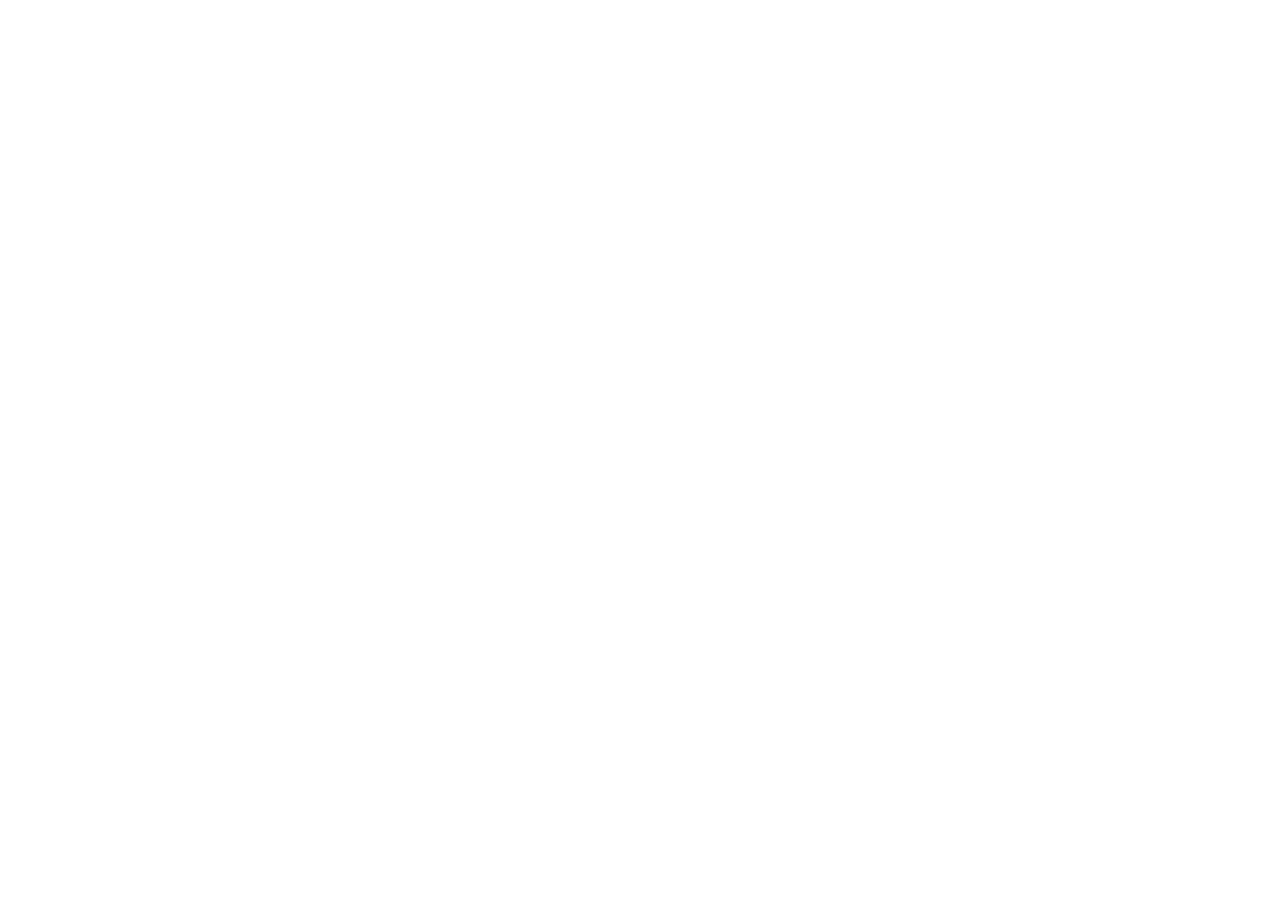
==== d3.htm @ ead3ebbf "First test with D3js" ====
<!DOCTYPE html>
<html>
	<head>
		<meta charset="utf-8">
		<title>d3js</title>
		<script src="http://d3js.org/d3.v3.min.js" charset="utf-8"></script>
		<link rel="Stylesheet" href="./src/styles/style.css">
	</head>
	<body>
		<svg class="chart"></svg>
		<script>
			var width = 420, 
				barHeight = 20;

			var x = d3.scale.linear()
				.range([0, width]);

			var chart = d3.select('.chart')
				.attr('width', width);

			d3.tsv('./data/data.tsv', type, function(error, data) {
				x.domain([0, d3.max(data, function(d) { return d.value; })]);

				chart.attr('height', barHeight * data.length);

				var bar = chart.selectAll('g')
					.data(data)
					.enter().append('g')
					.attr('transform', function(d, i) { return 'translate(0, ' + i * barHeight + ')'; });

				bar.append('rect')
					.attr('width', function(d) { return x(d.value); })
					.attr('height', barHeight - 1);
				
				bar.append('text')
					.attr('x', function(d) { return x(d.value) - 3; })
					.attr('y', barHeight / 2)
					.attr('dy', '.35em')
					.text(function(d) { return d.value; });
			});
			
			function type(d) {
				d.value = +d.value;
				return d;
			}
		</script>
	</body>
</html>
---- src/styles/style.css ----
.chart rect {
	fill: #00f;
}

.chart text {
	fill: #fff;
	font: 10px sans-serif;
	text-anchor: end;
}
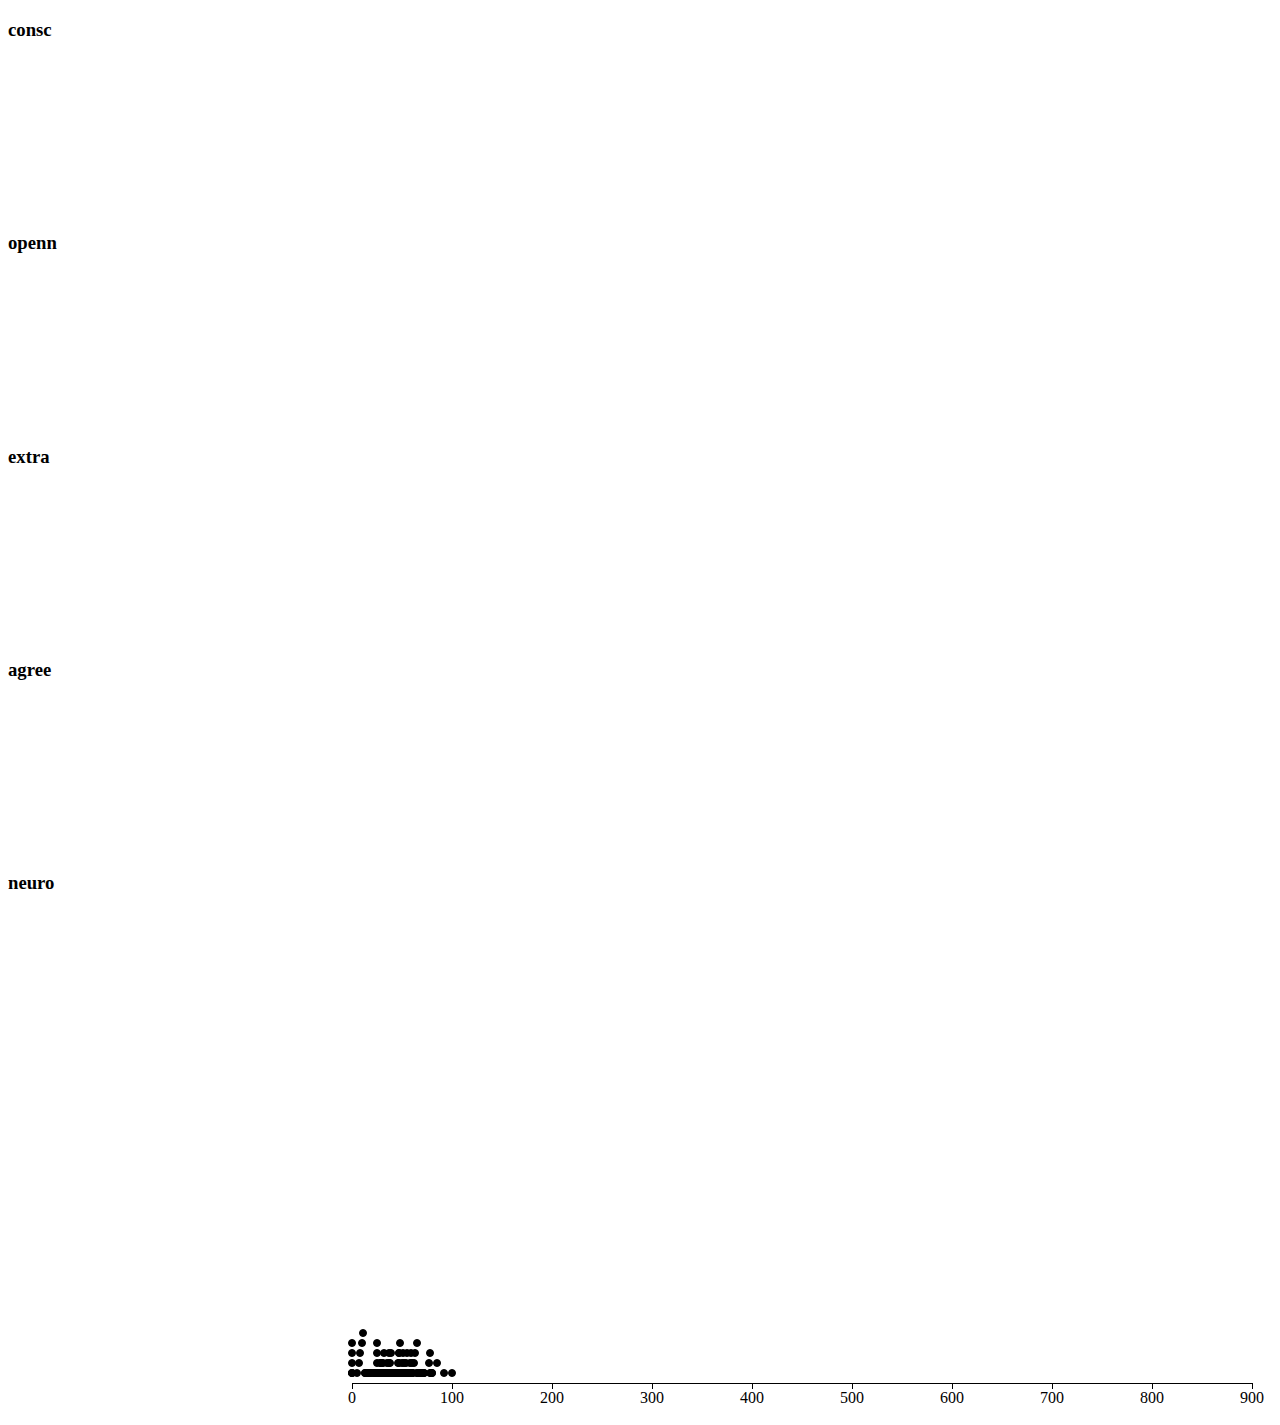
==== commit 744dc769: "day 1 after #hackathonHH : clean up - minor code sanitizing and fixed typos within copytext." ====
--- a/d3.htm
+++ b/d3.htm
@@ -3,46 +3,21 @@
 	<head>
 		<meta charset="utf-8">
 		<title>d3js</title>
-		<script src="http://d3js.org/d3.v3.min.js" charset="utf-8"></script>
-		<link rel="Stylesheet" href="./src/styles/style.css">
+		<script src="./assets/scripts/js/vendors/d3.min.js" charset="utf-8"></script>
+    <link rel="stylesheet" href="./src/styles/style.css">
 	</head>
 	<body>
-		<svg class="chart"></svg>
-		<script>
-			var width = 420, 
-				barHeight = 20;
-
-			var x = d3.scale.linear()
-				.range([0, width]);
-
-			var chart = d3.select('.chart')
-				.attr('width', width);
-
-			d3.tsv('./data/data.tsv', type, function(error, data) {
-				x.domain([0, d3.max(data, function(d) { return d.value; })]);
-
-				chart.attr('height', barHeight * data.length);
-
-				var bar = chart.selectAll('g')
-					.data(data)
-					.enter().append('g')
-					.attr('transform', function(d, i) { return 'translate(0, ' + i * barHeight + ')'; });
-
-				bar.append('rect')
-					.attr('width', function(d) { return x(d.value); })
-					.attr('height', barHeight - 1);
-				
-				bar.append('text')
-					.attr('x', function(d) { return x(d.value) - 3; })
-					.attr('y', barHeight / 2)
-					.attr('dy', '.35em')
-					.text(function(d) { return d.value; });
-			});
-			
-			function type(d) {
-				d.value = +d.value;
-				return d;
-			}
-		</script>
+		<h3>consc</h3>
+		<svg id="consc"></svg>
+		<h3>openn</h3>
+		<svg id="openn"></svg>
+		<h3>extra</h3>
+		<svg id="extra"></svg>
+		<h3>agree</h3>
+		<svg id="agree"></svg>
+		<h3>neuro</h3>
+		<svg id="neuro"></svg>
+		<script src="./src/scripts/openess.js"></script>
+<!--<script src="./src/scripts/barchart.js"></script>-->
 	</body>
-</html>+</html>
--- a/src/styles/style.css
+++ b/src/styles/style.css
@@ -6,4 +6,14 @@
 	fill: #fff;
 	font: 10px sans-serif;
 	text-anchor: end;
+}
+.axis path,
+.axis line {
+  fill: none;
+  stroke: #000;
+  shape-rendering: crispEdges;
+}
+
+.dot {
+  stroke: #000;
 }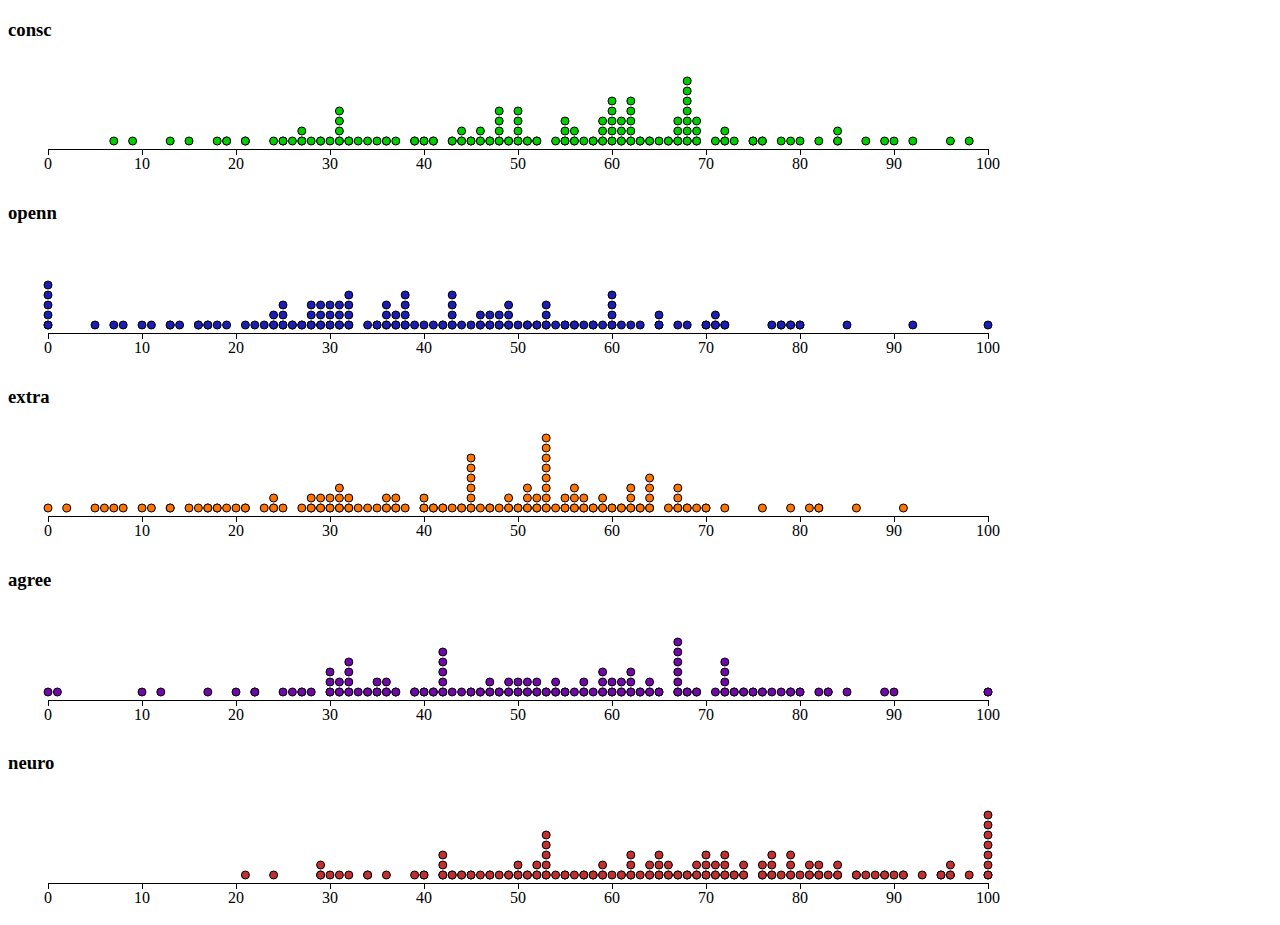
==== commit 2b3a8cb8: "renewing tsv data files provided by Tim; cleanup of "./asset/data/" and "./src/data/" references." ====
--- a/d3.htm
+++ b/d3.htm
@@ -17,7 +17,7 @@
 		<svg id="agree"></svg>
 		<h3>neuro</h3>
 		<svg id="neuro"></svg>
-		<script src="./src/scripts/openess.js"></script>
+    <script src="src/scripts/openness.js"></script>
 <!--<script src="./src/scripts/barchart.js"></script>-->
 	</body>
 </html>
